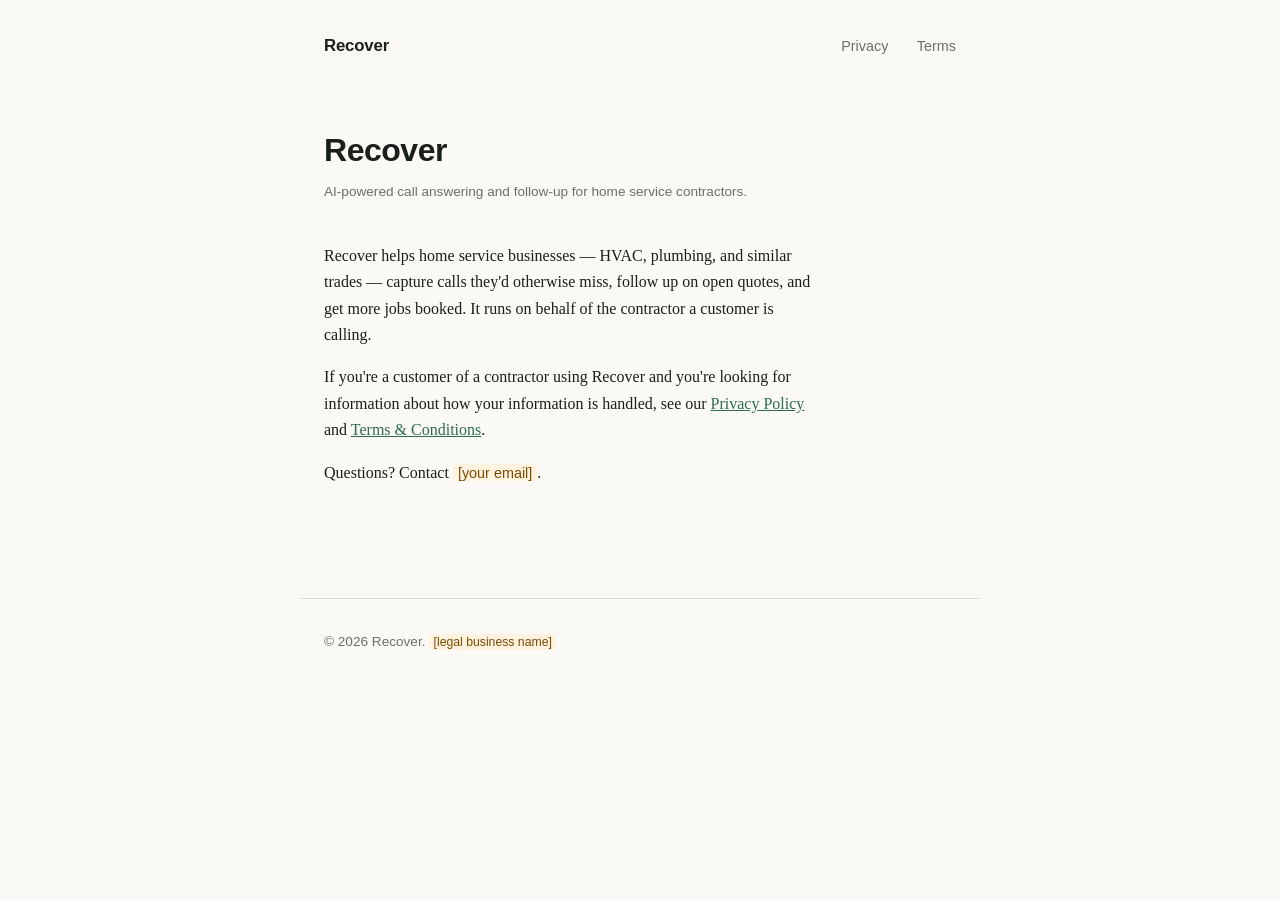
==== index.html @ d498962b "Add files via upload" ====
<!DOCTYPE html>
<html lang="en">
<head>
<meta charset="UTF-8">
<meta name="viewport" content="width=device-width, initial-scale=1.0">
<title>Recover</title>
<link rel="stylesheet" href="style.css">
</head>
<body>
<header class="site">
  <a class="mark" href="/">Recover</a>
  <nav>
    <a href="privacy.html">Privacy</a>
    <a href="terms.html">Terms</a>
  </nav>
</header>

<div class="wrap">
  <h1>Recover</h1>
  <p class="updated">AI-powered call answering and follow-up for home service contractors.</p>

  <p>Recover helps home service businesses — HVAC, plumbing, and similar
  trades — capture calls they'd otherwise miss, follow up on open quotes,
  and get more jobs booked. It runs on behalf of the contractor a customer
  is calling.</p>

  <p>If you're a customer of a contractor using Recover and you're looking
  for information about how your information is handled, see our
  <a href="privacy.html">Privacy Policy</a> and <a href="terms.html">Terms
  &amp; Conditions</a>.</p>

  <p>Questions? Contact <span class="placeholder">[your email]</span>.</p>
</div>

<footer class="site">
  &copy; 2026 Recover. <span class="placeholder">[legal business name]</span>
</footer>
</body>
</html>
---- style.css ----
:root {
  --ink: #1a1f1c;
  --paper: #faf9f6;
  --line: #dedad2;
  --accent: #2f6b4f;
  --muted: #6b6f6a;
}

* { box-sizing: border-box; }

body {
  margin: 0;
  background: var(--paper);
  color: var(--ink);
  font-family: "Iowan Old Style", "Palatino Linotype", Georgia, serif;
  line-height: 1.65;
}

.wrap {
  max-width: 680px;
  margin: 0 auto;
  padding: 4rem 1.5rem 6rem;
}

header.site {
  max-width: 680px;
  margin: 0 auto;
  padding: 2rem 1.5rem 0;
  display: flex;
  justify-content: space-between;
  align-items: baseline;
  font-family: -apple-system, BlinkMacSystemFont, "Segoe UI", sans-serif;
}

header.site .mark {
  font-weight: 700;
  font-size: 1.05rem;
  letter-spacing: -0.01em;
  color: var(--ink);
  text-decoration: none;
}

header.site nav a {
  color: var(--muted);
  text-decoration: none;
  font-size: 0.9rem;
  margin-left: 1.5rem;
}

header.site nav a:hover { color: var(--accent); }

h1 {
  font-family: -apple-system, BlinkMacSystemFont, "Segoe UI", sans-serif;
  font-size: 2rem;
  font-weight: 700;
  letter-spacing: -0.015em;
  margin: 0 0 0.25rem;
}

.updated {
  font-family: -apple-system, BlinkMacSystemFont, "Segoe UI", sans-serif;
  color: var(--muted);
  font-size: 0.85rem;
  margin: 0 0 2.5rem;
}

h2 {
  font-family: -apple-system, BlinkMacSystemFont, "Segoe UI", sans-serif;
  font-size: 1.1rem;
  font-weight: 700;
  margin: 2.5rem 0 0.75rem;
  padding-top: 1.5rem;
  border-top: 1px solid var(--line);
}

h2:first-of-type {
  border-top: none;
  padding-top: 0;
}

p, li { max-width: 62ch; }

a { color: var(--accent); }

.callout {
  background: #eef3ee;
  border: 1px solid #d5e3d8;
  border-radius: 4px;
  padding: 1rem 1.25rem;
  font-size: 0.95rem;
  margin: 1.5rem 0;
}

.placeholder {
  background: #fff3e0;
  color: #7a4a00;
  padding: 0.05em 0.35em;
  border-radius: 3px;
  font-family: -apple-system, BlinkMacSystemFont, "Segoe UI", sans-serif;
  font-size: 0.9em;
}

footer.site {
  max-width: 680px;
  margin: 0 auto;
  padding: 2rem 1.5rem 3rem;
  font-family: -apple-system, BlinkMacSystemFont, "Segoe UI", sans-serif;
  color: var(--muted);
  font-size: 0.85rem;
  border-top: 1px solid var(--line);
}
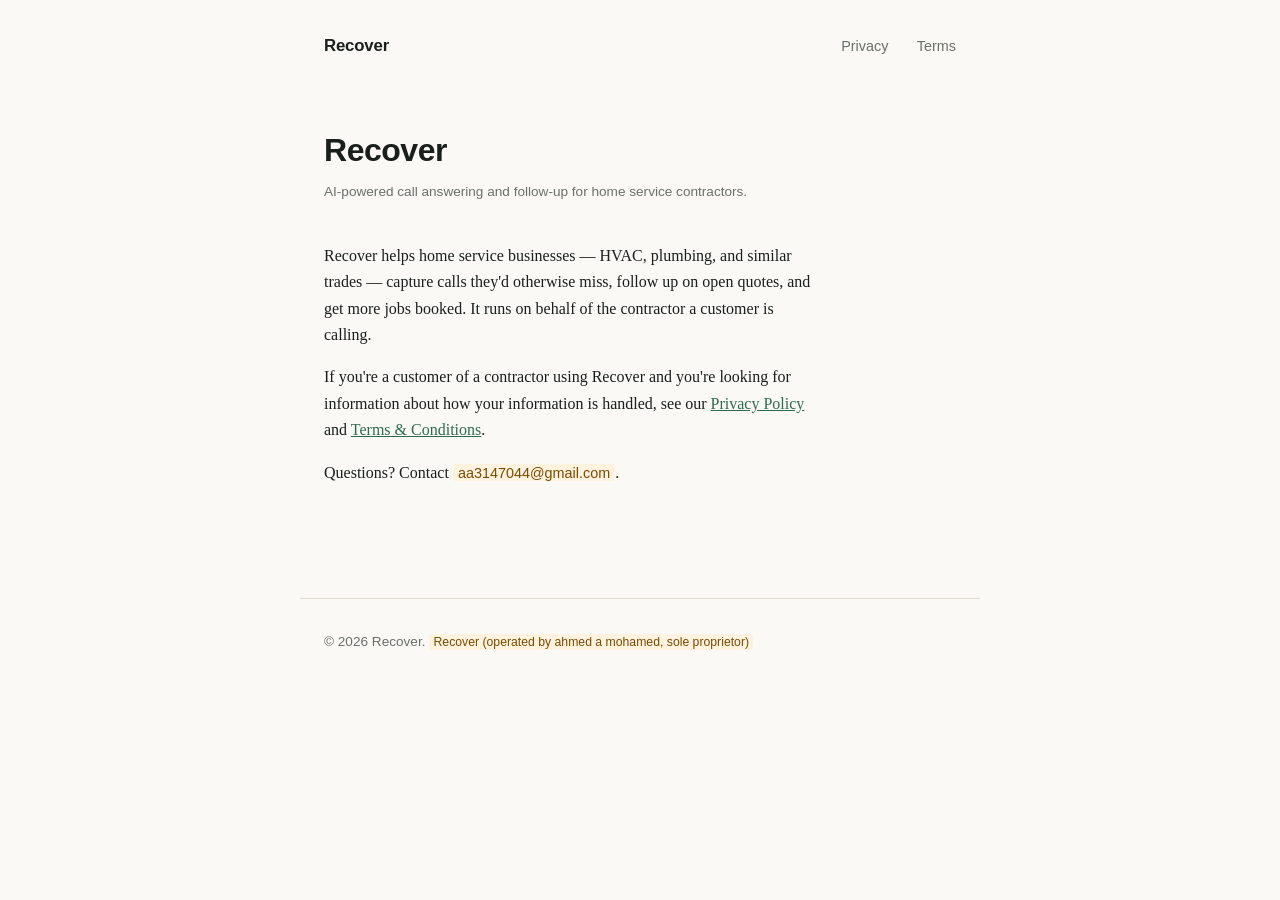
==== commit 957f5289: "Update contact email and legal business name" ====
--- a/index.html
+++ b/index.html
@@ -29,11 +29,11 @@
   <a href="privacy.html">Privacy Policy</a> and <a href="terms.html">Terms
   &amp; Conditions</a>.</p>
 
-  <p>Questions? Contact <span class="placeholder">[your email]</span>.</p>
+  <p>Questions? Contact <span class="placeholder">aa3147044@gmail.com</span>.</p>
 </div>
 
 <footer class="site">
-  &copy; 2026 Recover. <span class="placeholder">[legal business name]</span>
+  &copy; 2026 Recover. <span class="placeholder">Recover (operated by ahmed a mohamed, sole proprietor)</span>
 </footer>
 </body>
 </html>
